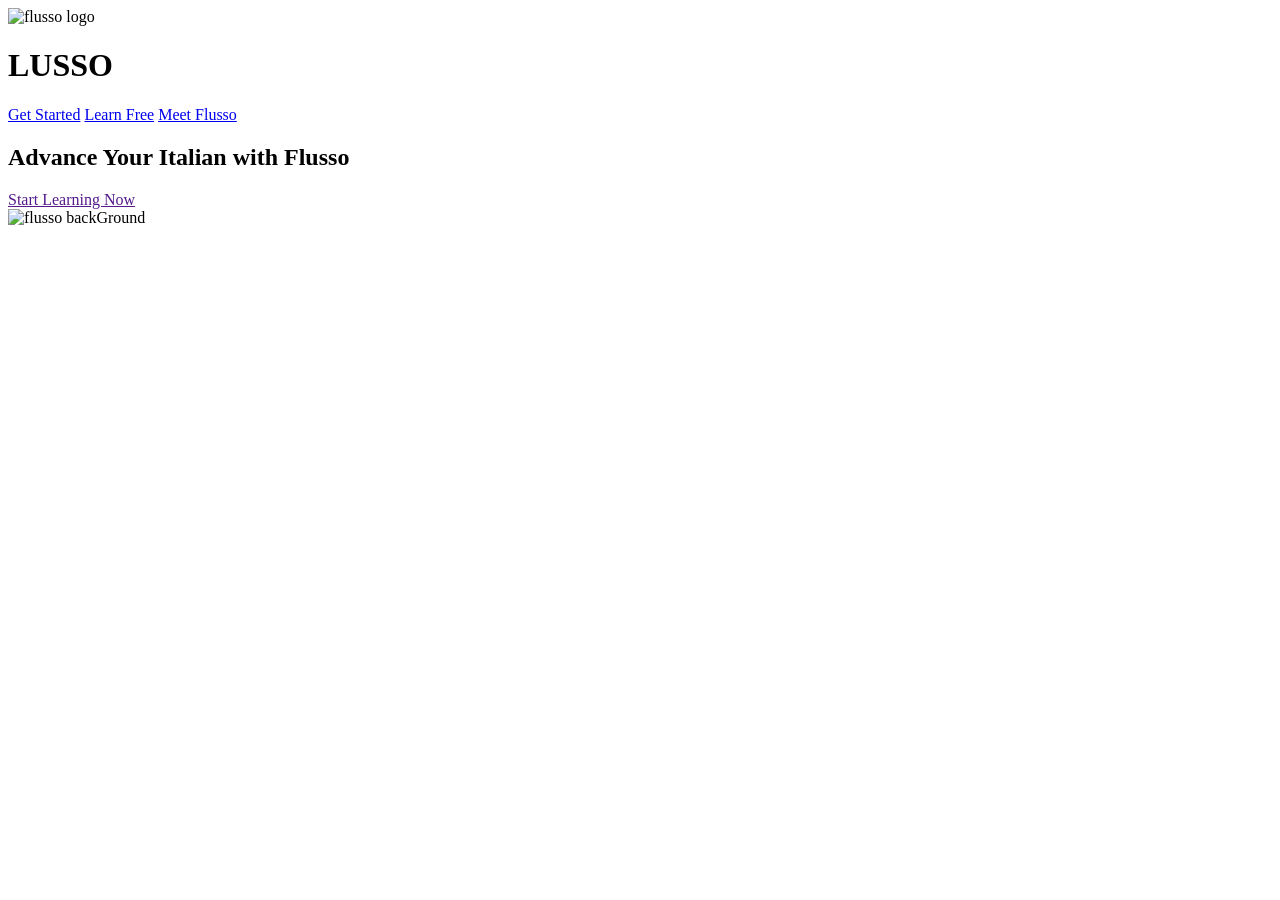
==== index.html @ a842cdbc "Create index.html" ====
<!DOCTYPE html>
<html lang="en">
  <head>
    <title>Flusso</title>
    <meta charset="UTF-8" />
    <meta name="viewport" content="width=device-width, initial-scale=1.0" />
    <!--
      Need a visual blank slate?
      Remove all code in `styles.css`!
    -->
    <link rel="stylesheet" href="styles.css" />
    <script type="module" src="script.js"></script>
  </head>
  <body>
    <header class="flusso-header">
      <img class="flusso-logo" src="image__1_-removebg-preview.png" alt="flusso logo">
      <h1 class="flusso-name">LUSSO</h1>

      <nav class="flusso-nav">
        <a href="getStarted.html">Get Started</a>
        <a class="flusso-learn" href="learn.html">Learn Free</a>
        <a class="flusso-meet" href="meet.html">Meet Flusso</a>
      </nav>
    </header>
    <main class="flusso-main">
      <section class="flusso-section">
        <div class="flusso-content">
          <h1 class="flusso-advice">Advance Your Italian with Flusso</h1>
          <a class="flusso-enter" href="">Start Learning Now</a>
        </div>

        <img
          class="flusso-background"
          src="image__2_-removebg-preview.png"
          alt="flusso backGround"
        />
      </section>
    </main>
  </body>
</html>
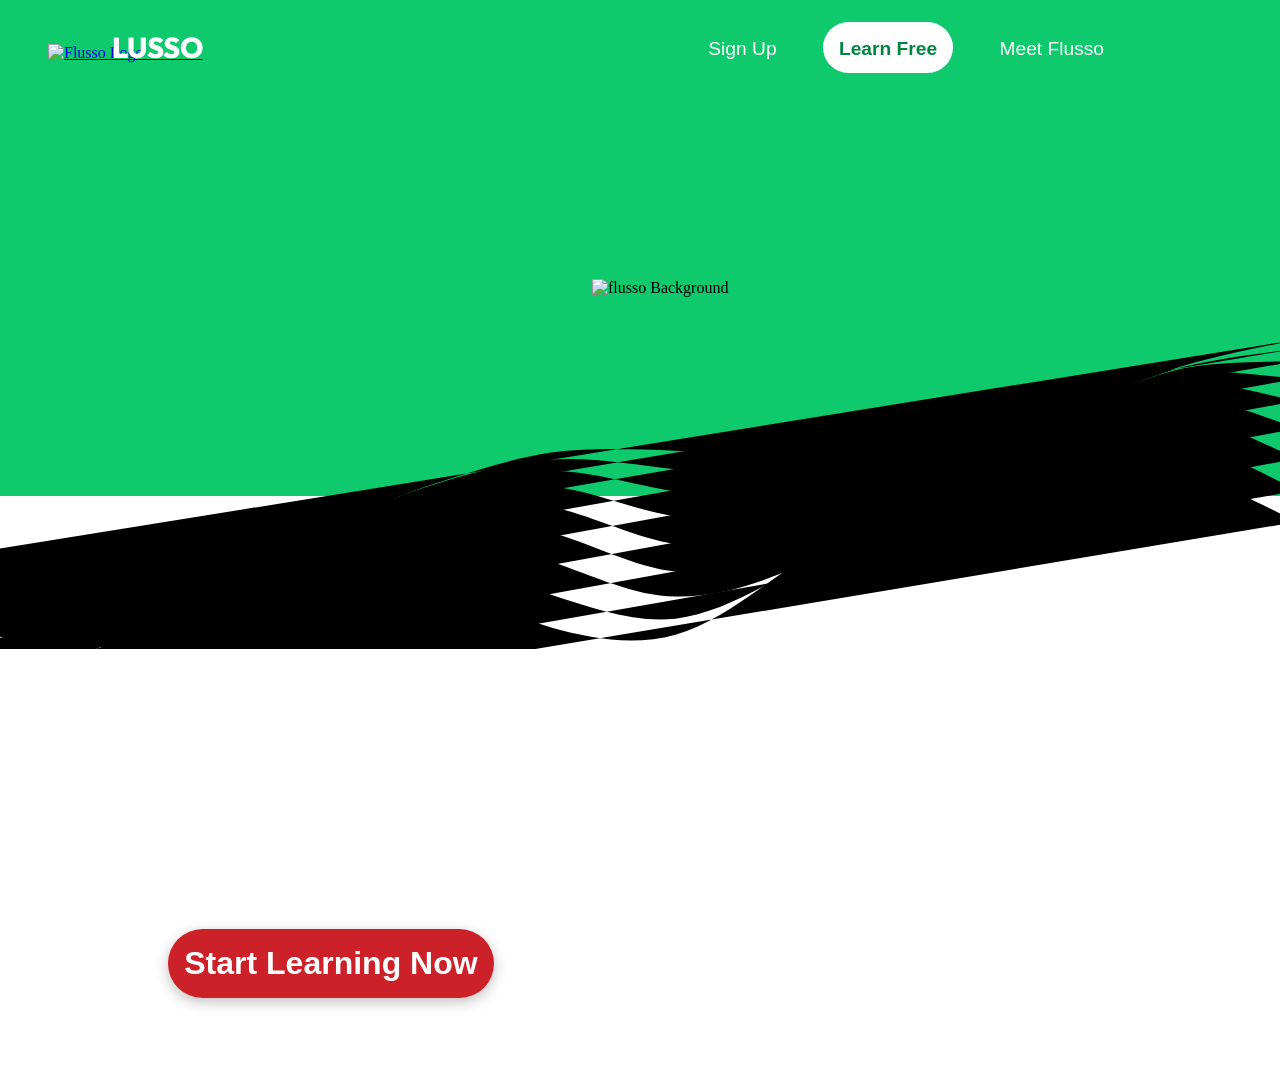
==== commit 5fe1bad9: "Update index.html" ====
--- a/index.html
+++ b/index.html
@@ -1,40 +1,76 @@
 <!DOCTYPE html>
 <html lang="en">
   <head>
-    <title>Flusso</title>
+    <title>Flusso | Advance Your Italian</title>
     <meta charset="UTF-8" />
     <meta name="viewport" content="width=device-width, initial-scale=1.0" />
-    <!--
-      Need a visual blank slate?
-      Remove all code in `styles.css`!
-    -->
+    <meta
+      name="description"
+      content="Advance your Italian with Flusso. Start learning now."
+    />
+    <meta name="theme-color" content="#1e7f3c" />
     <link rel="stylesheet" href="styles.css" />
+    <link rel="preconnect" href="https://fonts.googleapis.com" />
+    <link rel="preconnect" href="https://fonts.gstatic.com" crossorigin />
+    <link
+      href="https://fonts.googleapis.com/css2?family=Chakra+Petch:wght@600;700&family=Figtree:wght@500;600;700&display=swap"
+      rel="stylesheet"
+    />
     <script type="module" src="script.js"></script>
   </head>
   <body>
     <header class="flusso-header">
-      <img class="flusso-logo" src="image__1_-removebg-preview.png" alt="flusso logo">
-      <h1 class="flusso-name">LUSSO</h1>
-
-      <nav class="flusso-nav">
-        <a href="getStarted.html">Get Started</a>
+      <a class="flusso-brand" href="./" aria-label="Flusso, home">
+        <img
+          class="flusso-logo"
+          src="image__1_-removebg-preview.png"
+          alt="Flusso Logo"
+        />
+        <span class="flusso-name" aria-hidden="true">LUSSO</span>
+      </a>
+ 
+      <nav class="flusso-nav" aria-label="Main">
+        <a href="logIn.html">Sign Up</a>
         <a class="flusso-learn" href="learn.html">Learn Free</a>
         <a class="flusso-meet" href="meet.html">Meet Flusso</a>
       </nav>
     </header>
+ 
     <main class="flusso-main">
+   
+      <svg
+        class="flusso-flow"
+        viewBox="0 0 1440 640"
+        preserveAspectRatio="xMidYMax slice"
+        aria-hidden="true"
+        focusable="false"
+      >
+        <path pathLength="1" style="--i:0" d="M-80 540 C-57 543 13 552 60 554 C107 556 153 558 200 551 C247 545 293 529 340 513 C387 498 433 473 480 457 C527 442 573 426 620 419 C667 413 713 415 760 417 C807 419 853 429 900 430 C947 431 993 431 1040 423 C1087 415 1133 397 1180 381 C1227 364 1273 340 1320 325 C1367 310 1437 297 1460 292" />
+        <path pathLength="1" style="--i:1" d="M-80 560 C-57 563 13 578 60 579 C107 581 153 580 200 570 C247 560 293 538 340 519 C387 501 433 473 480 458 C527 442 573 431 620 427 C667 424 713 433 760 438 C807 442 853 455 900 456 C947 456 993 452 1040 440 C1087 428 1133 404 1180 385 C1227 366 1273 340 1320 326 C1367 312 1437 306 1460 302" />
+        <path pathLength="1" style="--i:2" d="M-80 583 C-57 587 13 605 60 606 C107 606 153 599 200 585 C247 571 293 542 340 521 C387 500 433 471 480 458 C527 444 573 439 620 440 C667 440 713 456 760 463 C807 470 853 483 900 481 C947 479 993 469 1040 453 C1087 437 1133 406 1180 385 C1227 365 1273 339 1320 327 C1367 315 1437 318 1460 316" />
+        <path pathLength="1" style="--i:3" d="M-80 611 C-57 615 13 633 60 631 C107 628 153 613 200 595 C247 576 293 541 340 519 C387 496 433 470 480 460 C527 449 573 452 620 457 C667 462 713 484 760 491 C807 499 853 509 900 504 C947 499 993 480 1040 460 C1087 440 1133 404 1180 383 C1227 361 1273 338 1320 331 C1367 323 1437 335 1460 336" />
+        <path pathLength="1" style="--i:4" d="M-80 642 C-57 644 13 660 60 653 C107 645 153 622 200 598 C247 575 293 536 340 514 C387 492 433 470 480 465 C527 459 573 471 620 480 C667 490 713 515 760 522 C807 529 853 534 900 524 C947 514 993 486 1040 462 C1087 437 1133 399 1180 378 C1227 358 1273 341 1320 338 C1367 336 1437 358 1460 361" />
+        <path pathLength="1" style="--i:5" d="M-80 674 C-57 673 13 683 60 670 C107 657 153 624 200 597 C247 570 293 529 340 509 C387 488 433 475 480 475 C527 475 573 496 620 509 C667 522 713 548 760 553 C807 557 853 554 900 538 C947 522 993 485 1040 458 C1087 431 1133 392 1180 374 C1227 357 1273 349 1320 352 C1367 355 1437 385 1460 392" />
+        <path pathLength="1" style="--i:6" d="M-80 705 C-57 701 13 700 60 681 C107 662 153 619 200 590 C247 561 293 521 340 505 C387 488 433 486 480 492 C527 498 573 528 620 542 C667 557 713 581 760 581 C807 582 853 567 900 546 C947 524 993 479 1040 450 C1087 422 1133 386 1180 373 C1227 360 1273 363 1320 372 C1367 380 1437 417 1460 426" />
+        <path pathLength="1" style="--i:7" d="M-80 732 C-57 724 13 710 60 685 C107 659 153 610 200 580 C247 550 293 516 340 505 C387 494 433 503 480 516 C527 528 573 564 620 579 C667 594 713 611 760 606 C807 600 853 574 900 546 C947 519 993 469 1040 440 C1087 412 1133 383 1180 376 C1227 369 1273 384 1320 398 C1367 413 1437 451 1460 462" />
+        <path pathLength="1" style="--i:8" d="M-80 754 C-57 742 13 712 60 681 C107 650 153 597 200 568 C247 540 293 514 340 511 C387 507 433 529 480 546 C527 564 573 603 620 616 C667 629 713 637 760 624 C807 611 853 573 900 540 C947 508 993 455 1040 430 C1087 404 1133 385 1180 386 C1227 386 1273 413 1320 432 C1367 450 1437 487 1460 497" />
+      </svg>
+ 
       <section class="flusso-section">
         <div class="flusso-content">
           <h1 class="flusso-advice">Advance Your Italian with Flusso</h1>
-          <a class="flusso-enter" href="">Start Learning Now</a>
+          <a class="flusso-enter" href="learn.html">Start Learning Now</a>
         </div>
-
+ 
         <img
           class="flusso-background"
-          src="image__2_-removebg-preview.png"
-          alt="flusso backGround"
+          src="flusso-phone.png"
+          alt="flusso Background"
+          fetchpriority="high"
+          decoding="async"
         />
       </section>
     </main>
   </body>
 </html>
+ 
--- a/styles.css
+++ b/styles.css
@@ -0,0 +1,229 @@
+@import url('https://fonts.googleapis.com/css2?family=Outfit:wght@800&display=swap');
+
+* {
+  padding: 0;
+  margin: 0;
+  box-sizing: border-box;
+}
+html {
+  overscroll-behavior: none;
+}
+body {
+  overflow-x: hidden;
+}
+.flusso-header {
+  display: flex;
+  align-items: center;
+
+  min-height: 5rem;
+  background-color: #0eca6c;
+  padding-top: 0.9rem;
+
+  position: fixed;
+  z-index: 1000;
+  top: 0;
+  left: 0;
+  width: 100%;
+
+}
+.flusso-logo {
+
+  width: 6rem;
+  margin-left: 3rem;
+  
+}
+.flusso-name {
+    font-family: 'Outfit', sans-serif;
+    font-size: 1.8rem;
+    font-weight: 800;
+    margin-left: -36px;
+
+    color: #ffffff;
+}
+
+.flusso-nav {
+  display: flex;
+  margin-left: auto;
+  margin-right: 10rem;
+  gap: 1.9rem;
+}
+
+.flusso-nav a {
+  display: flex;
+  align-items: center;
+  flex-direction: column;
+
+  color: #ffffff;
+  text-decoration: none;
+
+  font-family: sans-serif;
+  font-size: 1.2rem;
+
+  border-radius: 50px;
+  padding: 1rem;
+  height: 3.2rem;
+
+  background-color: transparent;
+}
+
+a:hover {
+  background-image: linear-gradient(rgba(255, 255, 255, 0.15), rgba(255, 255, 255, 0.15));
+}
+
+.flusso-learn {
+  background-color: #ffffff
+  !important;
+  font-size: 1.2rem !important;
+  color: #008540 !important;
+  font-weight: bolder;
+  box-shadow: 0 0 20px rgba(255, 255, 255, 0.05) #ffffff;
+}
+
+.flusso-learn:hover {
+  background-color: #E8F5EE !important;
+}
+
+.flusso-main {
+  width: 100%;
+  background-color: #0eca6c;
+  height: 26rem;
+  position: relative;
+
+  margin-top: 5rem;
+}
+.flusso-section {
+  display: flex;
+  flex-direction: column;
+  justify-content: center;
+
+  width: 100%;
+  height: 100%;
+  
+  padding-top: 2rem;
+
+}
+
+.flusso-content {
+  display: flex;
+  flex-direction: column;
+  align-items: center;
+  margin-right: auto;
+  margin-left: 4rem;
+  gap: 2rem;
+}
+.flusso-advice {
+  color: #ffffff;
+  text-align: center;
+  font-family: sans-serif;
+  font-size: 3rem;
+  max-width: 20ch;
+  word-break: break-word;
+
+  margin-bottom: 2rem;
+}
+.flusso-background {
+  width: 40rem;
+  position: absolute;
+  right: 2rem;
+  top: 50%;
+  translate: -1rem ;
+  transform: translateY(-50%);
+  
+}
+
+.flusso-enter {
+  background-color: #CD212A;
+  color: #ffffff;
+  
+  box-shadow: 0 4px 14px rgba(0, 0, 0, 0.25);
+  
+
+  font-weight: bolder;
+  font-family: sans-serif;
+  text-decoration: none;
+  width: max-content;
+  font-size: 2rem;
+
+  border-radius: 50px;
+  padding: 1rem;
+}
+
+@media (max-width: 1116px) {
+  .flusso-logo {
+    width: 5rem;
+  }
+  .flusso-name {
+    margin-left: -30px;
+  }
+  .flusso-content {
+    margin-left: 2rem;
+  }
+
+  .flusso-advice {
+    font-size: clamp(2rem, 4.5vw, 3rem);
+  }
+  .flusso-background {
+    width: 60%;
+    translate: 5rem;
+  }
+}
+
+@media (max-width: 768px) {
+
+  .flusso-logo {
+    margin-left: 2.5rem;
+    width: 5rem;
+  }
+
+  .flusso-nav {
+    margin-right: 3rem;
+  }
+
+  .flusso-nav a {
+    font-size: 1rem;
+    padding: 0.5rem 0.8rem;
+    height: 2.4rem;
+    justify-content: center;
+
+    background-color: #ffffff;
+    color: #008540;
+  }
+  a:hover {
+    background-color: #E8F5EE !important;
+  }
+
+  .flusso-nav .flusso-learn,
+  .flusso-nav .flusso-meet {
+    display: none;
+  }
+  .flusso-main {
+    height: auto;
+  }
+
+  .flusso-section {
+    height: auto;
+    padding-bottom: 2rem;
+    
+  }
+
+  .flusso-content {
+    margin: 0 1rem;
+  }
+
+  .flusso-advice {
+    font-size: clamp(2rem, 9vw, 2.5rem);
+    margin-bottom: 0;
+  }
+  .flusso-enter {
+    font-size: 1.8rem;
+  }
+  .flusso-background {
+    position: static;
+    translate: none;
+    transform: none;
+    width: 80%;
+    max-width: 370px;
+    align-self: center;
+    margin-top: 1.5rem;
+  }
+}
